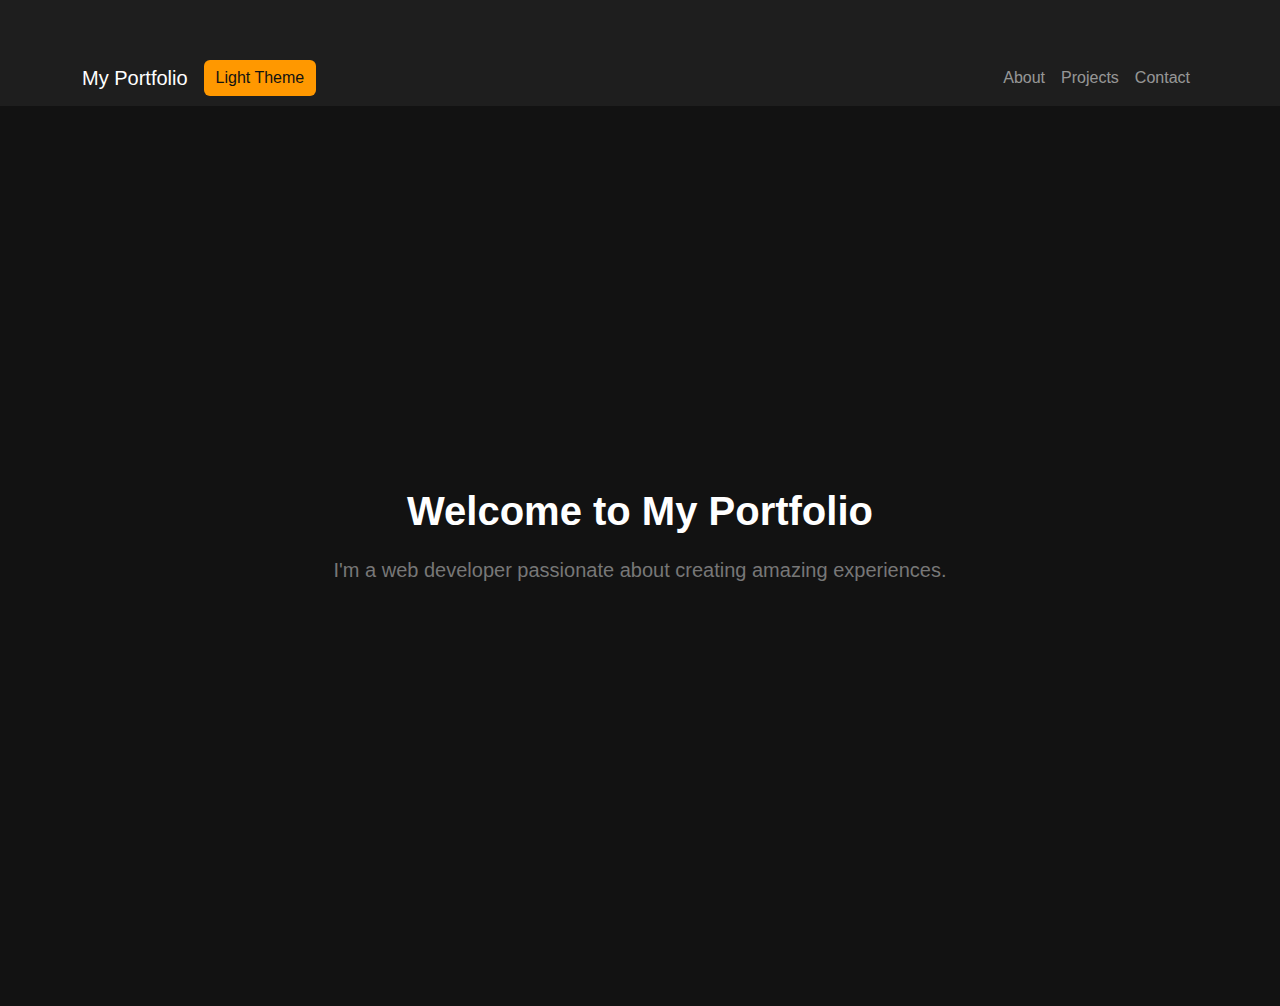
==== index.html @ 329e24c1 "Getting Started" ====
<!DOCTYPE html>
<html lang="en">
<head>
    <meta charset="UTF-8">
    <meta name="viewport" content="width=device-width, initial-scale=1.0">
    <title>My Portfolio</title>
    <link href="https://cdn.jsdelivr.net/npm/bootstrap@5.3.0/dist/css/bootstrap.min.css" rel="stylesheet">
    <script src="https://cdnjs.cloudflare.com/ajax/libs/jquery/3.6.0/jquery.min.js"></script>
    <script src="https://cdnjs.cloudflare.com/ajax/libs/wow/1.1.2/wow.min.js"></script>
    <link rel="stylesheet" href="https://cdnjs.cloudflare.com/ajax/libs/animate.css/4.1.1/animate.min.css"/>
    <link rel="stylesheet" href="style.css">
    
</head>
<body>
    <nav class="navbar navbar-expand-lg navbar-dark">
        <div class="container">
            <a class="navbar-brand" href="index.html">My Portfolio</a>
            <button class="navbar-toggler" type="button" data-bs-toggle="collapse" data-bs-target="#navbarNav">
                <span class="navbar-toggler-icon"></span>
            </button>
            <button id="themeToggle" class="btn btn-custom">Light Mode</button>
            <div class="collapse navbar-collapse" id="navbarNav">
                <ul class="navbar-nav ms-auto">
                    <li class="nav-item"><a class="nav-link" href="about.html">About</a></li>
                    <li class="nav-item"><a class="nav-link" href="projects.html">Projects</a></li>
                    <li class="nav-item"><a class="nav-link" href="contact.html">Contact</a></li>
                </ul>
            </div>
        </div>
    </nav>
    
    <section class="hero wow animate__animated animate__fadeIn">
        <div>
            <h1 class="animate__animated animate__zoomIn">Welcome to My Portfolio</h1>
            <p class="animate__animated animate__fadeInUp">I'm a web developer passionate about creating amazing experiences.</p>
        </div>
    </section>
    
    
    <script src="https://cdn.jsdelivr.net/npm/bootstrap@5.3.0/dist/js/bootstrap.bundle.min.js"></script>
    <script src="script.js"></script>
</body>
</html>
---- style.css ----
body {
    font-family: Arial, sans-serif;
    background-color: #121212;
    color: #ffffff;
}

.navbar {
    background-color: #1e1e1e;
}

.hero {
    height: 100vh;
    display: flex;
    justify-content: center;
    align-items: center;
    text-align: center;
    color: #ffffff;
    animation: fadeIn 2s ease-in-out;
}

.btn-custom {
    background-color: #ff9800;
    color: #121212;
    border: none;
}

.btn-custom:hover {
    background-color: #e68900;
}

.light-theme {
    background-color: #ffffff !important;
    color: #121212 !important;
}

.light-theme h1, 
.light-theme p, 
.light-theme a, 
.light-theme button {
    color: #121212 !important;
}

.light-theme .navbar {
    background-color: #f8f9fa !important;
}

#contactForm {
    width: 100%;
    max-width: 600px; /* Maximum width of the form */
    margin: 50px auto; /* Center the form horizontally with some top margin */
    padding: 20px;
    background-color: #393737; /* Light background color */
    border-radius: 8px; /* Rounded corners */
    box-shadow: 0 4px 8px rgba(0, 0, 0, 0.1); /* Light shadow for a floating effect */
    display: flex;
    flex-direction: column;
    gap: 15px; /* Space between form elements */
}

/* Style input fields */
#contactForm input,
#contactForm textarea {
    width: 100%; /* Full width */
    padding: 10px;
    border: 1px solid #000000; /* Light border */
    border-radius: 5px; /* Rounded corners */
    font-size: 16px;
    transition: border-color 0.3s ease; /* Smooth border color transition */
}

/* Focus effect for inputs and textarea */
#contactForm input:focus,
#contactForm textarea:focus {
    border-color: #5cb85c; /* Green border when focused */
    outline: none; /* Remove default focus outline */
}

/* Style the submit button */
#contactForm button {
    background-color: #e68900; /* Green background */
    color: rgb(0, 0, 0); /* White text */
    padding: 12px 20px;
    border: none;
    border-radius: 5px; /* Rounded corners */
    font-size: 16px;
    cursor: pointer; /* Change cursor to pointer */
    transition: background-color 0.3s ease; /* Smooth background color transition */
}

/* Hover effect for the button */
#contactForm button:hover {
    background-color: #c25a04; /* Darker green on hover */
}

/* Optional: Responsive design */
@media (max-width: 600px) {
    #contactForm {
        padding: 15px; /* Less padding on small screens */
    }

    #contactForm input,
    #contactForm textarea {
        font-size: 14px; /* Smaller text on small screens */
    }

    #contactForm button {
        font-size: 14px; /* Smaller button text */
    }
}

.container {
    text-align: center;
    margin-top: 50px;
}

.card {
    transition: transform 0.3s ease, box-shadow 0.3s ease; /* Smooth transition for hover effect */
    border-radius: 10px; /* Rounded corners */
    overflow: hidden; /* Ensure the image fits well within the card */
}

.card-img-top {
    width: 100%; /* Ensure the image takes full width of the card */
    height: auto; /* Keep aspect ratio of the image */
    object-fit: cover; /* Ensure image covers the top part without stretching */
}

/* Hover effect on cards */
.card:hover {
    transform: translateY(-10px); /* Slight lift effect */
    box-shadow: 0 4px 12px rgba(0, 0, 0, 0.3); /* Subtle shadow effect */
}

/* Card body styling */
.card-body {
    padding: 20px;
    background-color: #333; /* Darker background for card body */
}

/* Card text styling */
.card-title {
    font-size: 1.25rem;
    font-weight: bold;
    margin-bottom: 10px;
}

.card-text {
    font-size: 1rem;
}


h1 {
    font-size: 2.5rem;
    margin-bottom: 20px;
    font-weight: bold;
}

p {
    font-size: 1.25rem;
    margin-bottom: 40px;
    color: #777; /* Lighter text color for the description */
}
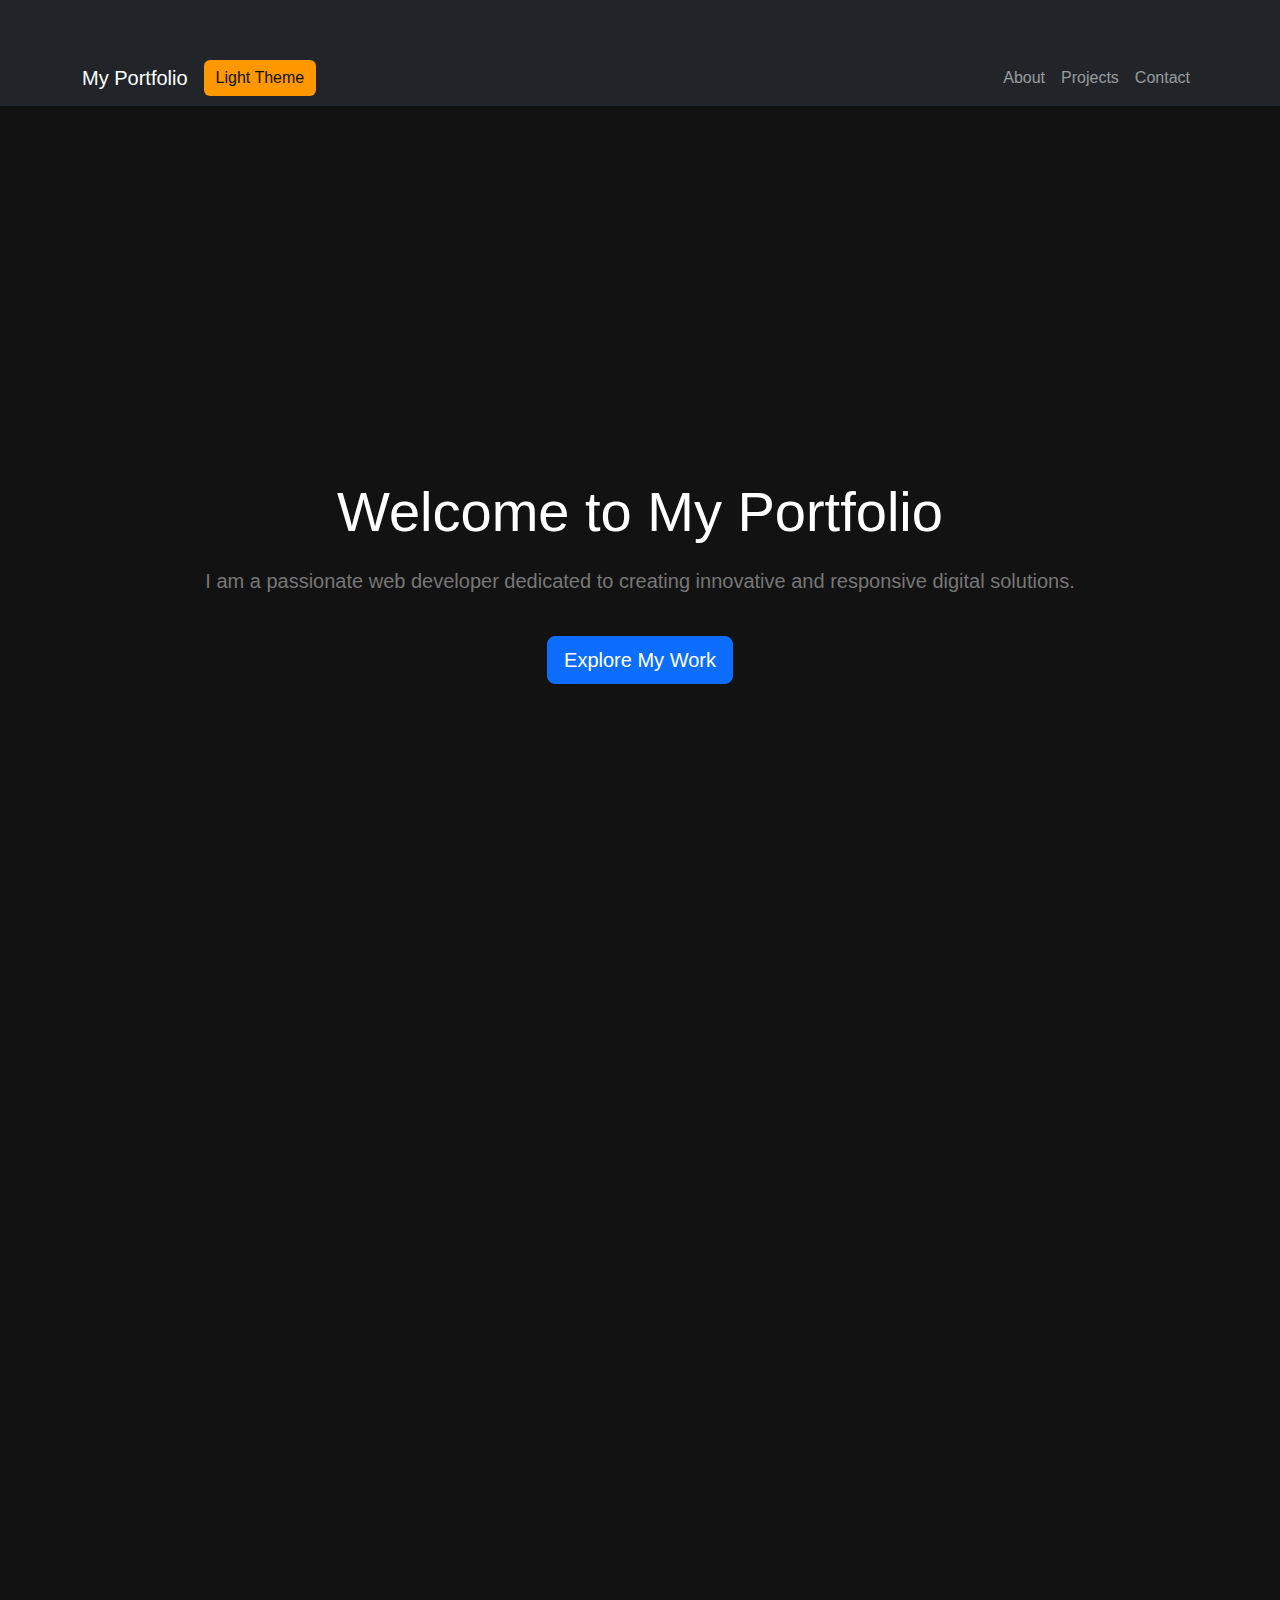
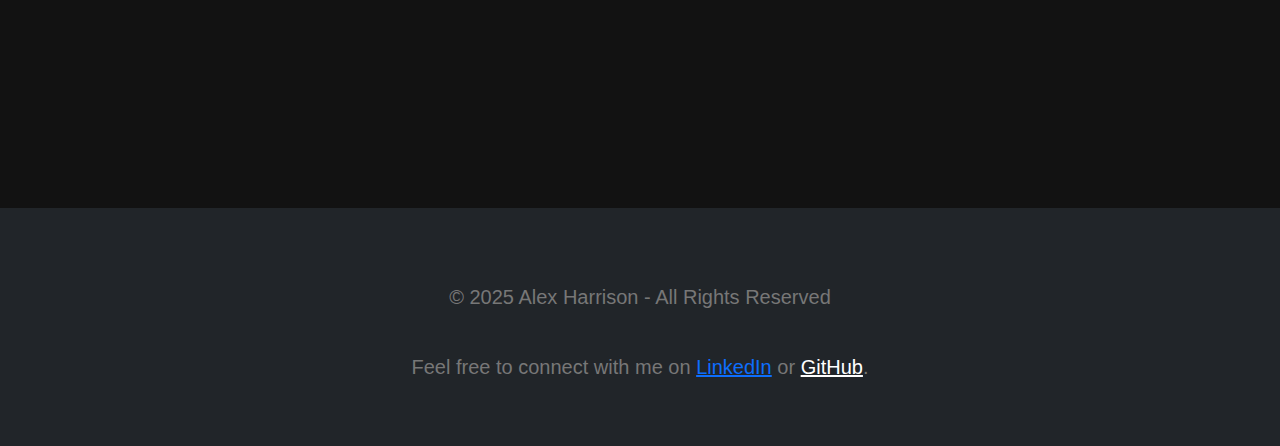
==== commit 3442fe09: "Added to the home page and did some more styling and bug fixes" ====
--- a/index.html
+++ b/index.html
@@ -9,10 +9,11 @@
     <script src="https://cdnjs.cloudflare.com/ajax/libs/wow/1.1.2/wow.min.js"></script>
     <link rel="stylesheet" href="https://cdnjs.cloudflare.com/ajax/libs/animate.css/4.1.1/animate.min.css"/>
     <link rel="stylesheet" href="style.css">
-    
 </head>
 <body>
-    <nav class="navbar navbar-expand-lg navbar-dark">
+
+    <!-- Navigation Bar -->
+    <nav class="navbar navbar-expand-lg navbar-dark bg-dark">
         <div class="container">
             <a class="navbar-brand" href="index.html">My Portfolio</a>
             <button class="navbar-toggler" type="button" data-bs-toggle="collapse" data-bs-target="#navbarNav">
@@ -28,15 +29,79 @@
             </div>
         </div>
     </nav>
-    
+
+    <!-- Hero Section -->
     <section class="hero wow animate__animated animate__fadeIn">
-        <div>
-            <h1 class="animate__animated animate__zoomIn">Welcome to My Portfolio</h1>
-            <p class="animate__animated animate__fadeInUp">I'm a web developer passionate about creating amazing experiences.</p>
+        <div class="container text-center">
+            <h1 class="display-4 animate__animated animate__zoomIn">Welcome to My Portfolio</h1>
+            <p class="lead animate__animated animate__fadeInUp">I am a passionate web developer dedicated to creating innovative and responsive digital solutions.</p>
+            <a href="projects.html" class="btn btn-primary btn-lg">Explore My Work</a>
         </div>
     </section>
-    
-    
+
+    <!-- About Me Section -->
+    <section class="about py-5 section-zoom" id="about">
+        <div class="container">
+            <h2 class="text-center">About Me</h2>
+            <p class="text-center lead">I am a software engineer with experience in full-stack web development. I specialize in building modern web applications using JavaScript, React, Node.js, and other cutting-edge technologies. My goal is to leverage my skills to create applications that enhance user experiences and solve real-world problems.</p>
+            <div class="row text-center mt-4">
+                <div class="col-md-4">
+                    <h4>Frontend Development</h4>
+                    <p>Building interactive, user-friendly interfaces with React, HTML, and CSS.</p>
+                </div>
+                <div class="col-md-4">
+                    <h4>Backend Development</h4>
+                    <p>Creating robust APIs and server-side solutions using Node.js and Express.</p>
+                </div>
+                <div class="col-md-4">
+                    <h4>Cloud Deployment</h4>
+                    <p>Deploying and managing applications on cloud platforms like AWS and Heroku.</p>
+                </div>
+            </div>
+        </div>
+    </section>
+
+    <!-- Skills Section -->
+    <section class="skills py-5 section-zoom" id="skills">
+        <div class="container">
+            <h2 class="text-center">Skills</h2>
+            <div class="row">
+                <div class="col-md-4">
+                    <h5>Frontend</h5>
+                    <ul class="list-unstyled">
+                        <li>HTML, CSS, JavaScript</li>
+                        <li>React.js</li>
+                        <li>Bootstrap, Tailwind CSS</li>
+                    </ul>
+                </div>
+                <div class="col-md-4">
+                    <h5>Backend</h5>
+                    <ul class="list-unstyled">
+                        <li>Node.js, Express</li>
+                        <li>MongoDB, MySQL</li>
+                        <li>REST APIs</li>
+                    </ul>
+                </div>
+                <div class="col-md-4">
+                    <h5>Tools</h5>
+                    <ul class="list-unstyled">
+                        <li>Git, GitHub</li>
+                        <li>Docker, CI/CD</li>
+                        <li>Figma, Postman</li>
+                    </ul>
+                </div>
+            </div>
+        </div>
+    </section>
+
+    <!-- Footer -->
+    <footer class="bg-dark text-white py-4">
+        <div class="container text-center">
+            <p>&copy; 2025 Alex Harrison - All Rights Reserved</p>
+            <p>Feel free to connect with me on <a href="https://www.linkedin.com/in/alexharrison1996/" class="0-white">LinkedIn</a> or <a href="https://github.com/Codingalex96" class="text-white">GitHub</a>.</p>
+        </div>
+    </footer>
+
     <script src="https://cdn.jsdelivr.net/npm/bootstrap@5.3.0/dist/js/bootstrap.bundle.min.js"></script>
     <script src="script.js"></script>
 </body>
--- a/style.css
+++ b/style.css
@@ -3,6 +3,8 @@
     background-color: #121212;
     color: #ffffff;
 }
+
+
 
 .navbar {
     background-color: #1e1e1e;
@@ -159,4 +161,16 @@
     font-size: 1.25rem;
     margin-bottom: 40px;
     color: #777; /* Lighter text color for the description */
+}
+
+.section-zoom {
+    opacity: 0; /* Start with the section invisible */
+    transform: scale(0.8); /* Start with a smaller scale */
+    transition: transform 0.6s ease, opacity 0.6s ease; /* Smooth transition */
+}
+
+/* When the section is in view */
+.section-zoom.in-view {
+    opacity: 1; /* Fade in */
+    transform: scale(1); /* Zoom to normal size */
 }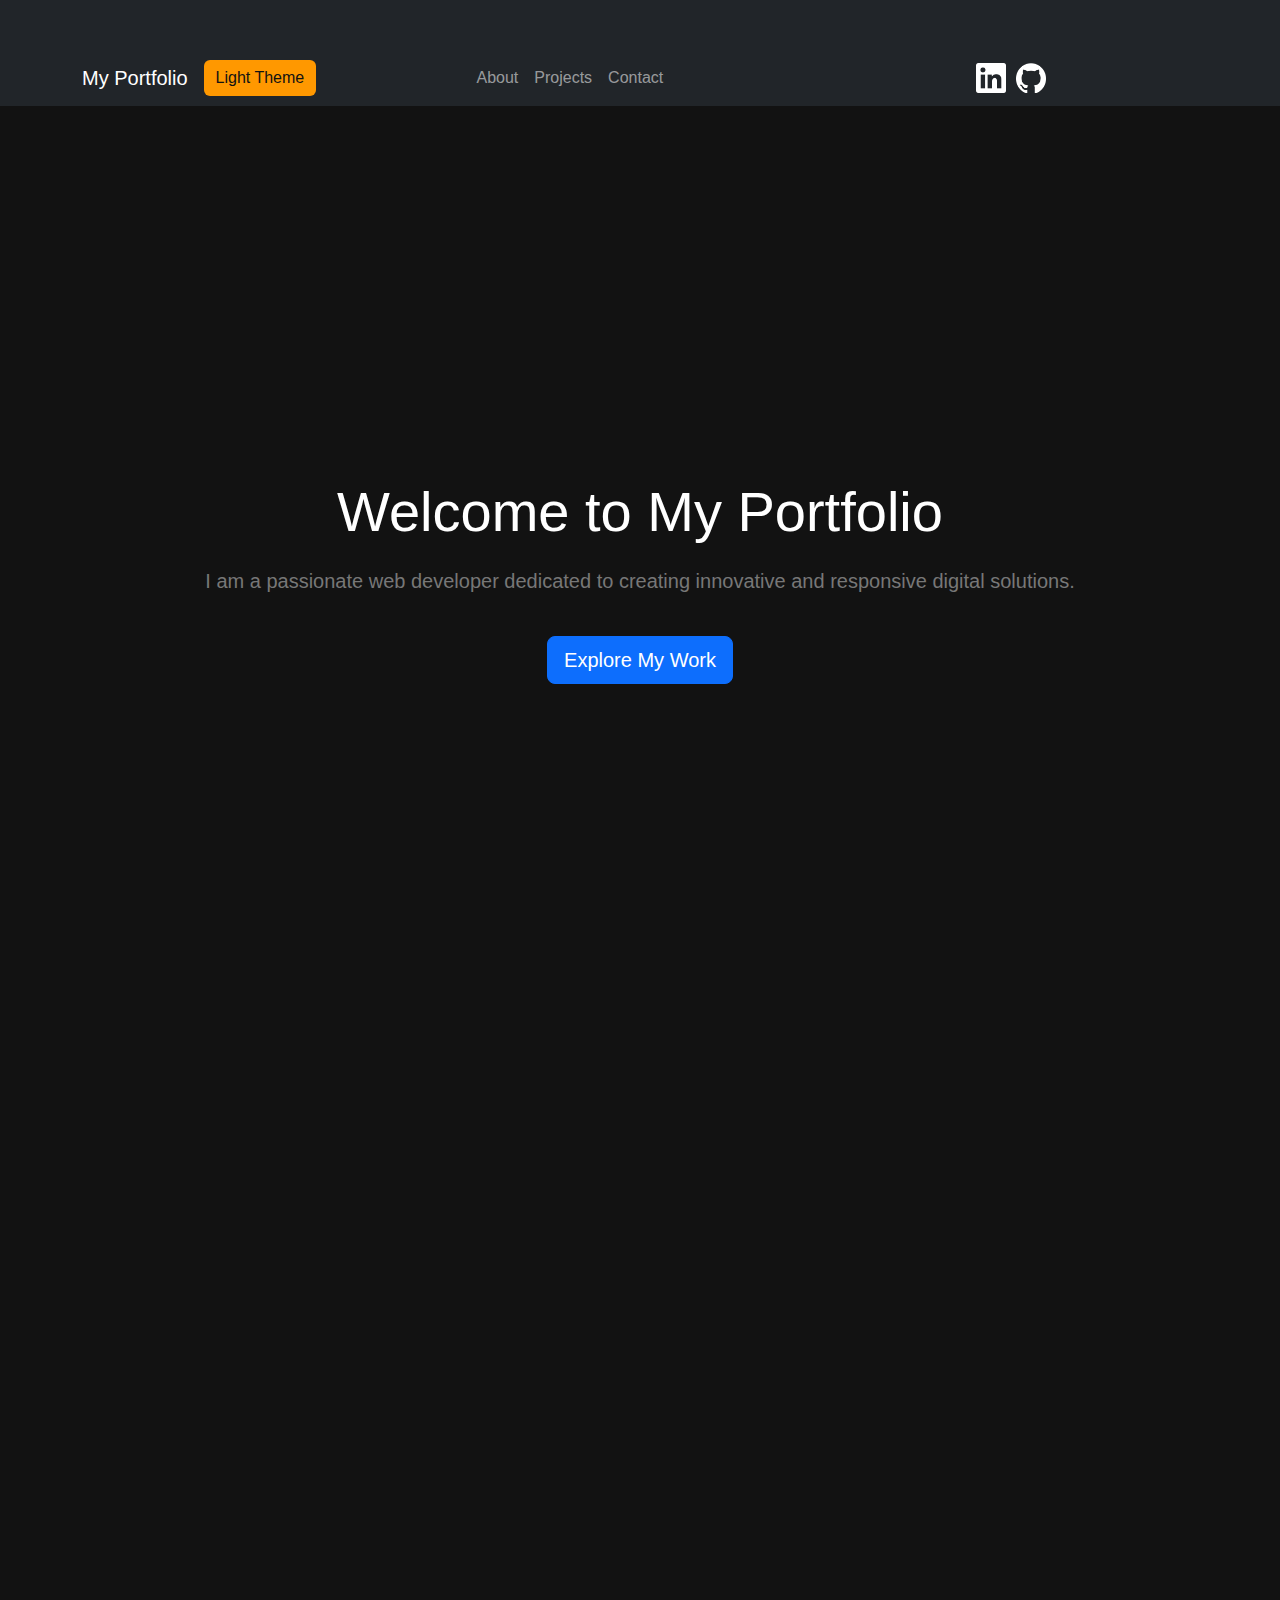
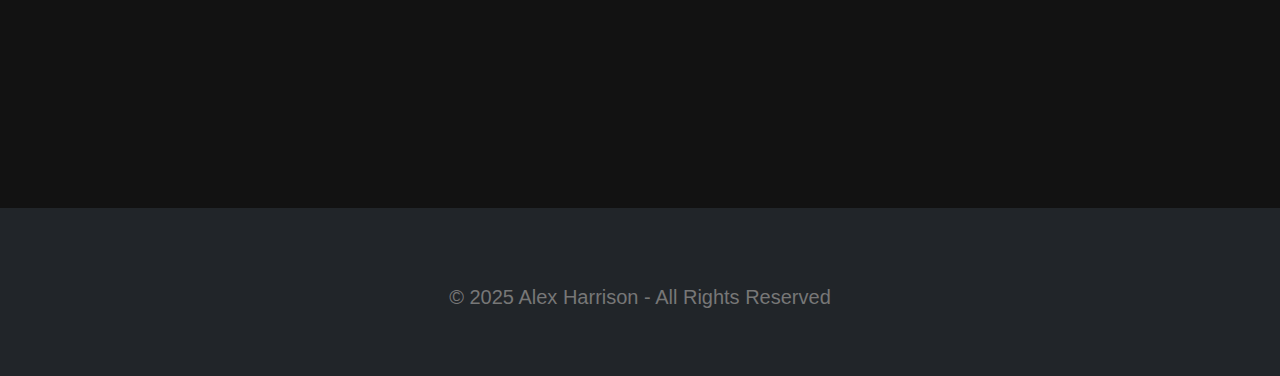
==== commit e852111e: "added logos for socials" ====
--- a/index.html
+++ b/index.html
@@ -25,6 +25,19 @@
                     <li class="nav-item"><a class="nav-link" href="about.html">About</a></li>
                     <li class="nav-item"><a class="nav-link" href="projects.html">Projects</a></li>
                     <li class="nav-item"><a class="nav-link" href="contact.html">Contact</a></li>
+                </ul>
+                <!-- Added LinkedIn and GitHub logos -->
+                <ul class="navbar-nav ms-auto social-icons">
+                    <li class="nav-item">
+                        <a href="https://www.linkedin.com/in/alexharrison1996/" target="_blank">
+                            <img src="images/In-White-26@2x.png" alt="LinkedIn" class="social-icon">
+                        </a>
+                    </li>
+                    <li class="nav-item">
+                        <a href="https://github.com/Codingalex96" target="_blank">
+                            <img src="images/github-mark-white.png" alt="GitHub" class="social-icon">
+                        </a>
+                    </li>
                 </ul>
             </div>
         </div>
@@ -98,7 +111,7 @@
     <footer class="bg-dark text-white py-4">
         <div class="container text-center">
             <p>&copy; 2025 Alex Harrison - All Rights Reserved</p>
-            <p>Feel free to connect with me on <a href="https://www.linkedin.com/in/alexharrison1996/" class="0-white">LinkedIn</a> or <a href="https://github.com/Codingalex96" class="text-white">GitHub</a>.</p>
+            
         </div>
     </footer>
 
--- a/style.css
+++ b/style.css
@@ -4,11 +4,10 @@
     color: #ffffff;
 }
 
-
-
 .navbar {
     background-color: #1e1e1e;
 }
+
 
 .hero {
     height: 100vh;
@@ -150,7 +149,6 @@
     font-size: 1rem;
 }
 
-
 h1 {
     font-size: 2.5rem;
     margin-bottom: 20px;
@@ -173,4 +171,78 @@
 .section-zoom.in-view {
     opacity: 1; /* Fade in */
     transform: scale(1); /* Zoom to normal size */
+}
+
+/* Social icons styles */
+.social-icons {
+    display: flex;
+    gap: 10px; /* Space between logos */
+    align-items: center;
+}
+
+.social-icon {
+    width: 24px; /* Size of the icons */
+    height: 24px;
+    transition: transform 0.3s ease-in-out;
+}
+
+.social-icon:hover {
+    transform: scale(1.1); /* Slight zoom effect on hover */
+}
+
+/* Navbar styling fixes for mobile */
+.navbar-nav {
+    display: flex;
+    justify-content: center; /* Center the navigation links */
+    flex-grow: 1; /* Allow the navbar to grow and take up space */
+}
+
+/* Fix for the social icons on mobile */
+.social-icons {
+    display: flex;
+    gap: 10px;
+    align-items: center;
+    margin-left: auto; /* Ensure it stays on the right */
+}
+
+.social-icon {
+    width: 24px;
+    height: 24px;
+    transition: transform 0.3s ease-in-out;
+}
+
+/* Increase icon size on larger screens */
+@media (min-width: 768px) {
+    .social-icon {
+        width: 30px; /* Increase the size of the icons for desktop */
+        height: 30px;
+    }
+}
+
+/* Navbar collapses in mobile view */
+@media (max-width: 767px) {
+    .navbar-nav {
+        flex-direction: column; /* Stack the navbar links vertically */
+        text-align: center; /* Center align the links */
+        gap: 10px;
+    }
+
+    .navbar-collapse {
+        display: flex;
+        justify-content: center; /* Center the content in the collapsed navbar */
+    }
+
+    .social-icons {
+        position: absolute; /* Keep social icons aligned to the right in collapsed navbar */
+        right: 10px; /* Adjust space from the right */
+        top: 50%;
+        transform: translateY(-50%); /* Center the icons vertically */
+    }
+}
+
+/* Adjust navbar padding for mobile */
+@media (max-width: 767px) {
+    .navbar {
+        padding: 0.5rem 1rem; /* Add more space for navbar content */
+    }
 }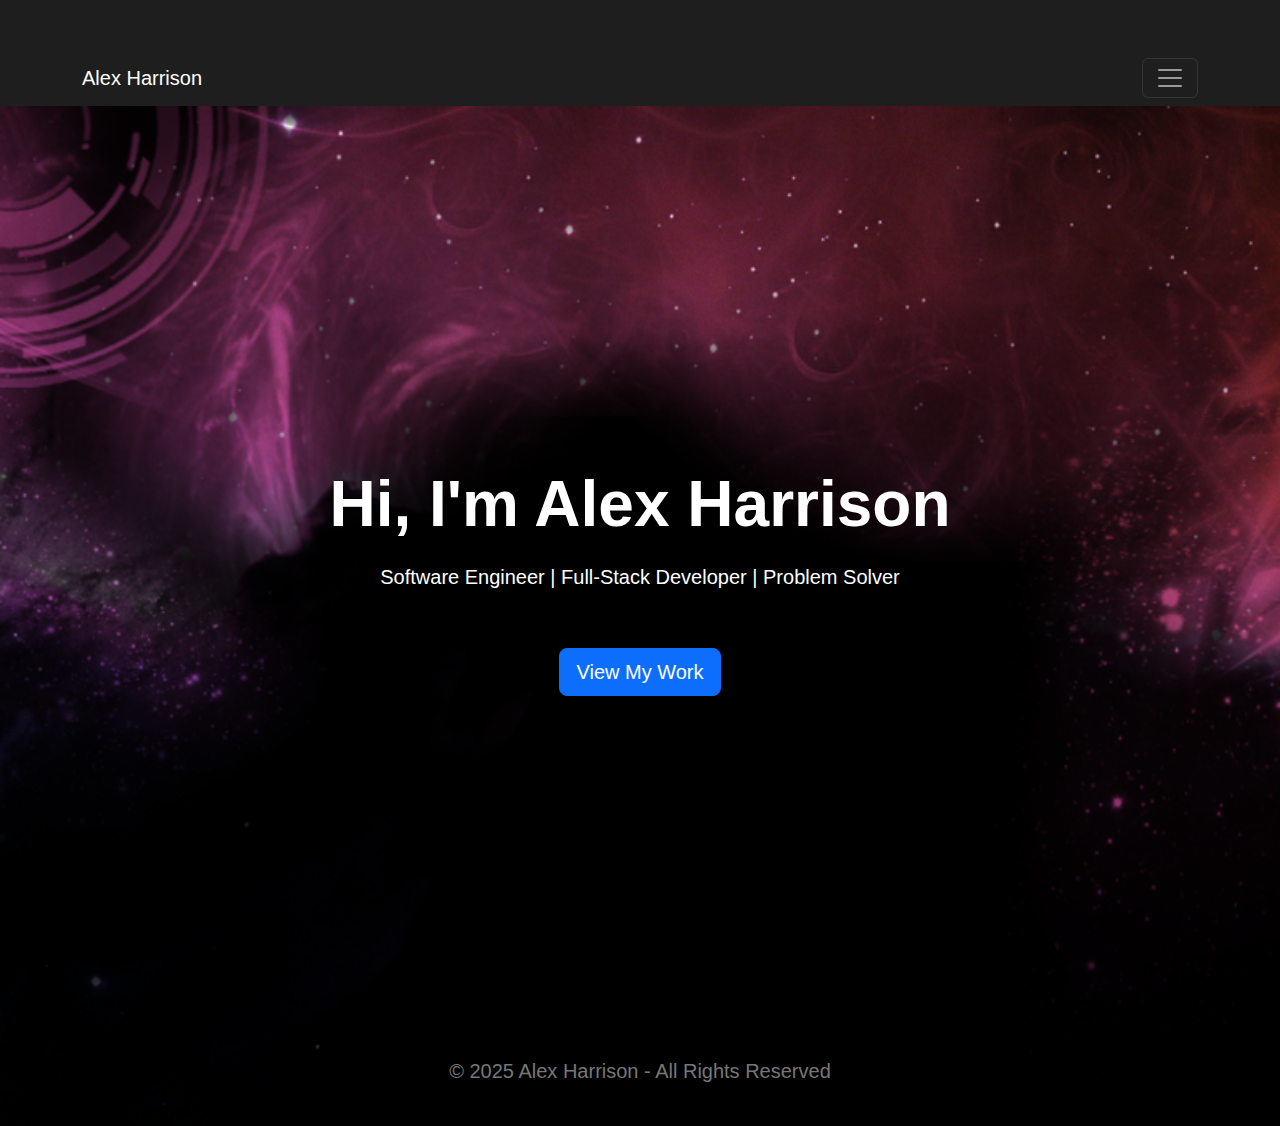
==== commit c4379e0c: "update" ====
--- a/index.html
+++ b/index.html
@@ -3,30 +3,30 @@
 <head>
     <meta charset="UTF-8">
     <meta name="viewport" content="width=device-width, initial-scale=1.0">
-    <title>My Portfolio</title>
+    <title>Alex Harrison | Portfolio</title>
     <link href="https://cdn.jsdelivr.net/npm/bootstrap@5.3.0/dist/css/bootstrap.min.css" rel="stylesheet">
     <script src="https://cdnjs.cloudflare.com/ajax/libs/jquery/3.6.0/jquery.min.js"></script>
     <script src="https://cdnjs.cloudflare.com/ajax/libs/wow/1.1.2/wow.min.js"></script>
     <link rel="stylesheet" href="https://cdnjs.cloudflare.com/ajax/libs/animate.css/4.1.1/animate.min.css"/>
     <link rel="stylesheet" href="style.css">
 </head>
-<body>
+<body><body style="background: url('images/NHWUSL.webp') center/cover no-repeat;"></body>
 
     <!-- Navigation Bar -->
-    <nav class="navbar navbar-expand-lg navbar-dark bg-dark">
+    <nav class="navbar navbar-dark">
         <div class="container">
-            <a class="navbar-brand" href="index.html">My Portfolio</a>
+            <a class="navbar-brand" href="index.html">Alex Harrison</a>
             <button class="navbar-toggler" type="button" data-bs-toggle="collapse" data-bs-target="#navbarNav">
                 <span class="navbar-toggler-icon"></span>
             </button>
-            <button id="themeToggle" class="btn btn-custom">Light Mode</button>
             <div class="collapse navbar-collapse" id="navbarNav">
                 <ul class="navbar-nav ms-auto">
+                    <li class="nav-item"><a class="nav-link" href="index.html">Home</a></li>
                     <li class="nav-item"><a class="nav-link" href="about.html">About</a></li>
                     <li class="nav-item"><a class="nav-link" href="projects.html">Projects</a></li>
                     <li class="nav-item"><a class="nav-link" href="contact.html">Contact</a></li>
                 </ul>
-                <!-- Added LinkedIn and GitHub logos -->
+                <!-- Social Icons -->
                 <ul class="navbar-nav ms-auto social-icons">
                     <li class="nav-item">
                         <a href="https://www.linkedin.com/in/alexharrison1996/" target="_blank">
@@ -45,73 +45,17 @@
 
     <!-- Hero Section -->
     <section class="hero wow animate__animated animate__fadeIn">
-        <div class="container text-center">
-            <h1 class="display-4 animate__animated animate__zoomIn">Welcome to My Portfolio</h1>
-            <p class="lead animate__animated animate__fadeInUp">I am a passionate web developer dedicated to creating innovative and responsive digital solutions.</p>
-            <a href="projects.html" class="btn btn-primary btn-lg">Explore My Work</a>
-        </div>
-    </section>
-
-    <!-- About Me Section -->
-    <section class="about py-5 section-zoom" id="about">
         <div class="container">
-            <h2 class="text-center">About Me</h2>
-            <p class="text-center lead">I am a software engineer with experience in full-stack web development. I specialize in building modern web applications using JavaScript, React, Node.js, and other cutting-edge technologies. My goal is to leverage my skills to create applications that enhance user experiences and solve real-world problems.</p>
-            <div class="row text-center mt-4">
-                <div class="col-md-4">
-                    <h4>Frontend Development</h4>
-                    <p>Building interactive, user-friendly interfaces with React, HTML, and CSS.</p>
-                </div>
-                <div class="col-md-4">
-                    <h4>Backend Development</h4>
-                    <p>Creating robust APIs and server-side solutions using Node.js and Express.</p>
-                </div>
-                <div class="col-md-4">
-                    <h4>Cloud Deployment</h4>
-                    <p>Deploying and managing applications on cloud platforms like AWS and Heroku.</p>
-                </div>
-            </div>
-        </div>
-    </section>
-
-    <!-- Skills Section -->
-    <section class="skills py-5 section-zoom" id="skills">
-        <div class="container">
-            <h2 class="text-center">Skills</h2>
-            <div class="row">
-                <div class="col-md-4">
-                    <h5>Frontend</h5>
-                    <ul class="list-unstyled">
-                        <li>HTML, CSS, JavaScript</li>
-                        <li>React.js</li>
-                        <li>Bootstrap, Tailwind CSS</li>
-                    </ul>
-                </div>
-                <div class="col-md-4">
-                    <h5>Backend</h5>
-                    <ul class="list-unstyled">
-                        <li>Node.js, Express</li>
-                        <li>MongoDB, MySQL</li>
-                        <li>REST APIs</li>
-                    </ul>
-                </div>
-                <div class="col-md-4">
-                    <h5>Tools</h5>
-                    <ul class="list-unstyled">
-                        <li>Git, GitHub</li>
-                        <li>Docker, CI/CD</li>
-                        <li>Figma, Postman</li>
-                    </ul>
-                </div>
-            </div>
+            <h1 class="display-3 fw-bold text-white animate__animated animate__zoomIn">Hi, I'm Alex Harrison</h1>
+            <p class="lead text-white animate__animated animate__fadeInUp">Software Engineer | Full-Stack Developer | Problem Solver</p>
+            <a href="projects.html" class="btn btn-primary btn-lg mt-3 animate__animated animate__fadeInUp">View My Work</a>
         </div>
     </section>
 
     <!-- Footer -->
-    <footer class="bg-dark text-white py-4">
+    <footer class="text-white">
         <div class="container text-center">
             <p>&copy; 2025 Alex Harrison - All Rights Reserved</p>
-            
         </div>
     </footer>
 
--- a/style.css
+++ b/style.css
@@ -29,21 +29,6 @@
     background-color: #e68900;
 }
 
-.light-theme {
-    background-color: #ffffff !important;
-    color: #121212 !important;
-}
-
-.light-theme h1, 
-.light-theme p, 
-.light-theme a, 
-.light-theme button {
-    color: #121212 !important;
-}
-
-.light-theme .navbar {
-    background-color: #f8f9fa !important;
-}
 
 #contactForm {
     width: 100%;
@@ -245,4 +230,5 @@
     .navbar {
         padding: 0.5rem 1rem; /* Add more space for navbar content */
     }
-}+}
+
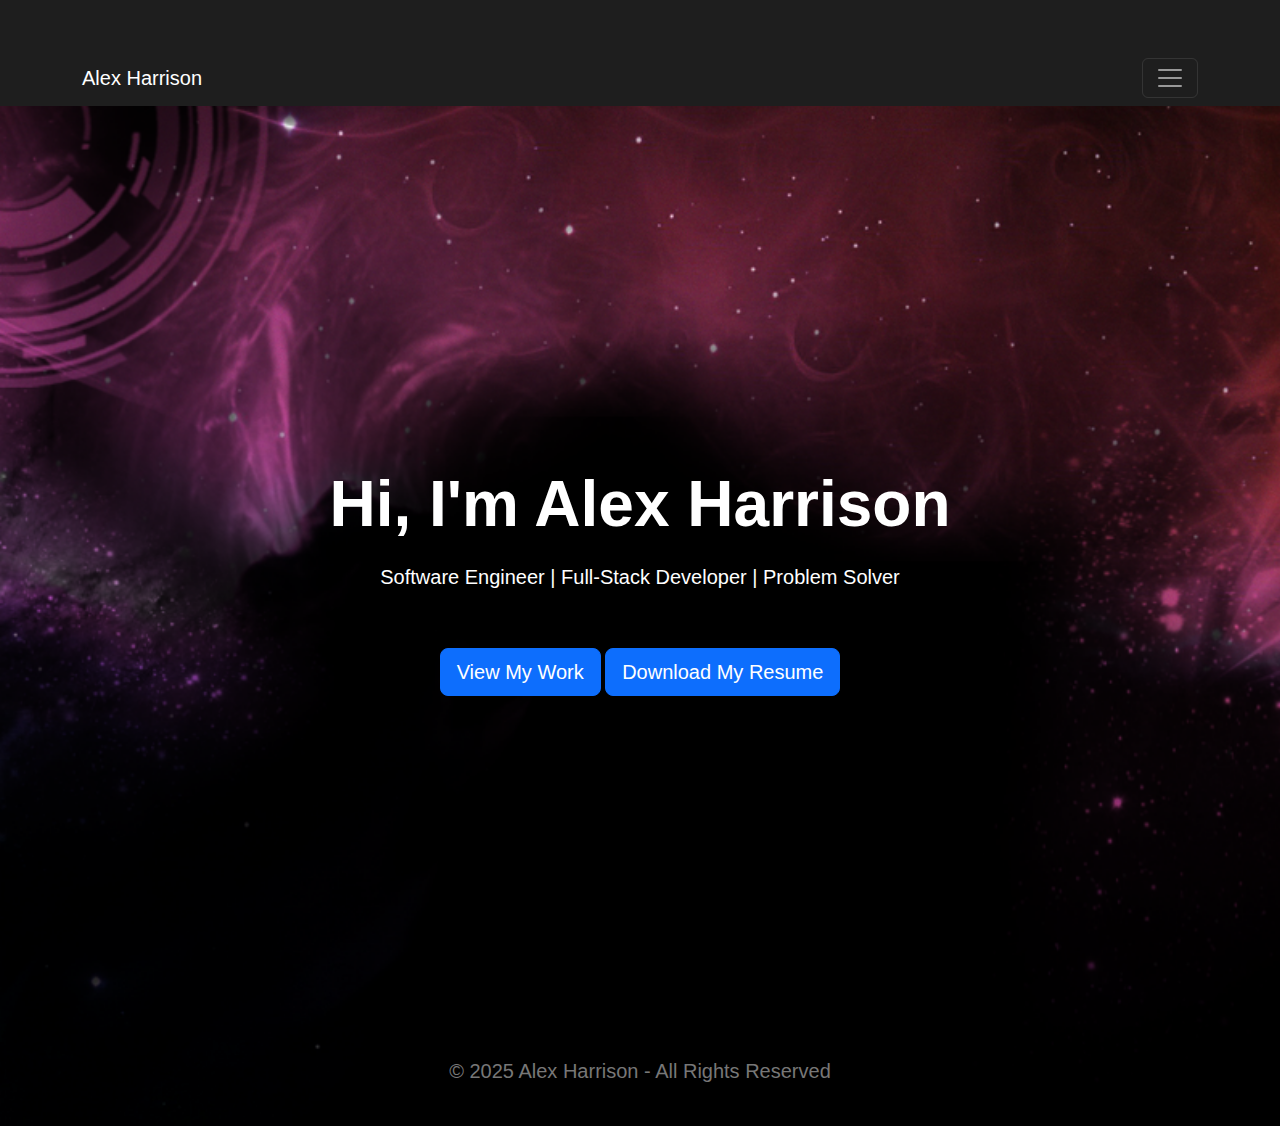
==== commit 09023eb2: "added downloadable resume to home page" ====
--- a/index.html
+++ b/index.html
@@ -49,6 +49,7 @@
             <h1 class="display-3 fw-bold text-white animate__animated animate__zoomIn">Hi, I'm Alex Harrison</h1>
             <p class="lead text-white animate__animated animate__fadeInUp">Software Engineer | Full-Stack Developer | Problem Solver</p>
             <a href="projects.html" class="btn btn-primary btn-lg mt-3 animate__animated animate__fadeInUp">View My Work</a>
+            <a href="assets/Resume.pdf" download="Alex_Harrison_Resume" class="btn btn-primary btn-lg mt-3 animate__animated animate__fadeInUp">Download My Resume</a>
         </div>
     </section>
 
--- a/style.css
+++ b/style.css
@@ -63,7 +63,7 @@
 
 /* Style the submit button */
 #contactForm button {
-    background-color: #e68900; /* Green background */
+    background-color: #42023f; /* Green background */
     color: rgb(0, 0, 0); /* White text */
     padding: 12px 20px;
     border: none;
@@ -75,7 +75,7 @@
 
 /* Hover effect for the button */
 #contactForm button:hover {
-    background-color: #c25a04; /* Darker green on hover */
+    background-color: #f21bc3; /* Darker green on hover */
 }
 
 /* Optional: Responsive design */
@@ -232,3 +232,13 @@
     }
 }
 
+.tech-image {
+    width: 180px; /* Adjust size of the image */
+    height: auto; /* Maintain aspect ratio */
+    margin-top: 15px; /* Add space between text and image */
+    transition: transform 0.3s ease-in-out;
+}
+
+.tech-image:hover {
+    transform: scale(1.1); /* Slight zoom effect on hover */
+}